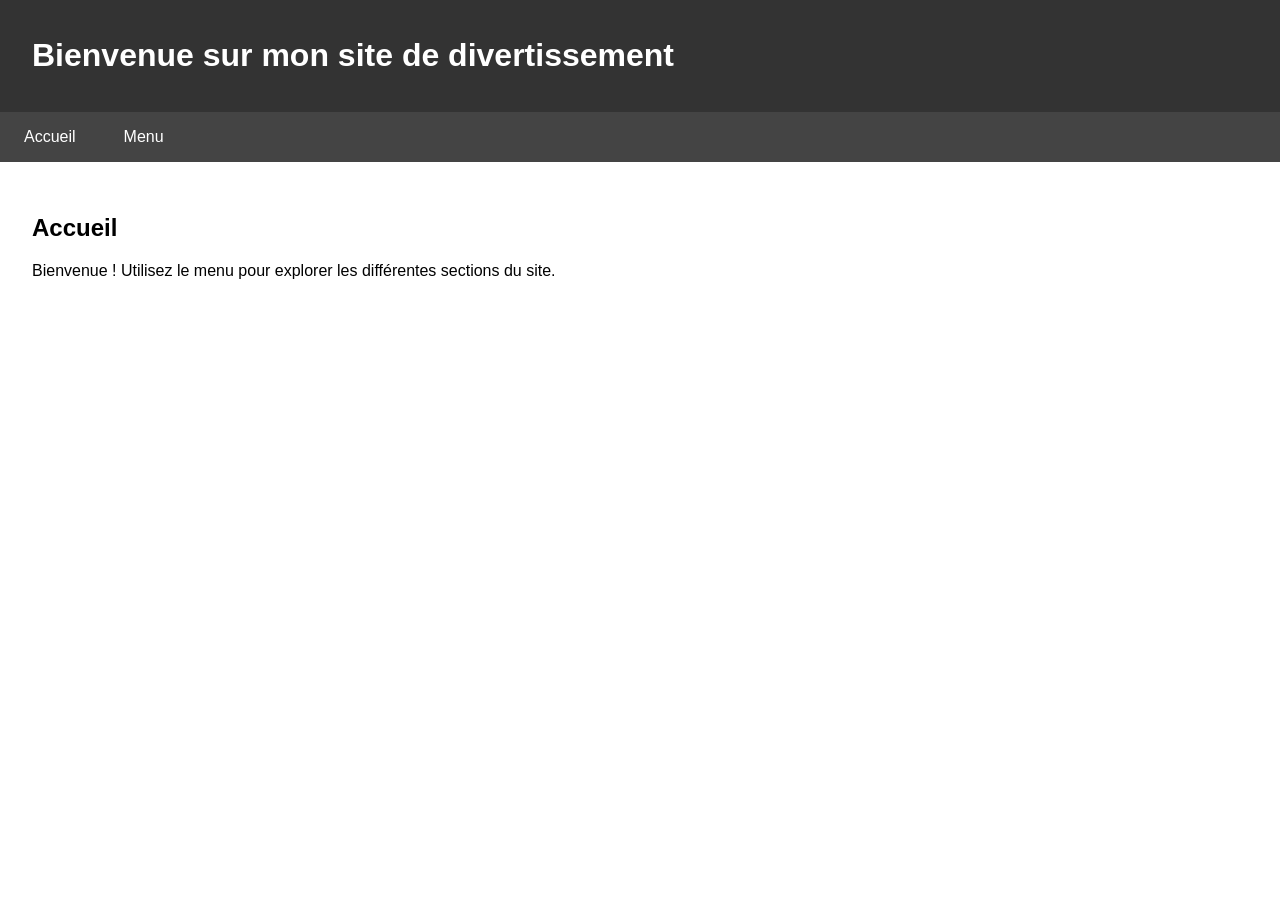
==== fichier.html @ d306f41f "base du site" ====
<!DOCTYPE html>
<html lang="fr">
<head>
    <meta charset="UTF-8">
    <meta name="viewport" content="width=device-width, initial-scale=1.0">
    <title>Site de Divertissement</title>
    <style>
        body { font-family: Arial, sans-serif; margin: 0; padding: 0; }
        header { background: #333; color: #fff; padding: 1em 2em; }
        nav { background: #444; }
        .menu { list-style: none; margin: 0; padding: 0; display: flex; }
        .menu > li { position: relative; }
        .menu > li > a { display: block; padding: 1em 1.5em; color: #fff; text-decoration: none; }
        .menu > li:hover { background: #555; }
        .submenu { display: none; position: absolute; left: 0; top: 100%; background: #555; min-width: 160px; }
        .submenu li a { padding: 1em; color: #fff; display: block; text-decoration: none; }
        .menu > li:hover .submenu { display: block; }
        main { padding: 2em; }
        .hidden { display: none; }
    </style>
    <script>
        function showSection(sectionId) {
            document.querySelectorAll('section').forEach(sec => sec.classList.add('hidden'));
            document.getElementById(sectionId).classList.remove('hidden');
        }
        window.onload = function() {
            showSection('accueil');
        }
    </script>
</head>
<body>
    <header>
        <h1>Bienvenue sur mon site de divertissement</h1>
    </header>
    <nav>
        <ul class="menu">
            <li><a href="#" onclick="showSection('accueil')">Accueil</a></li>
            <li>
                <a href="#">Menu</a>
                <ul class="submenu">
                    <li><a href="#" onclick="showSection('cv')">CV</a></li>
                    <li><a href="#" onclick="showSection('morpion')">Jeu : Morpion</a></li>
                    <!-- Ajoute d'autres liens ici -->
                </ul>
            </li>
        </ul>
    </nav>
    <main>
        <section id="accueil">
            <h2>Accueil</h2>
            <p>Bienvenue ! Utilisez le menu pour explorer les différentes sections du site.</p>
        </section>
        <section id="cv" class="hidden">
            <h2>Mon CV</h2>
            <p>Ici, vous pourrez consulter mon CV.</p>
        </section>
        <section id="morpion" class="hidden">
            <h2>Jeu : Morpion</h2>
            <p>Le jeu Morpion sera disponible ici prochainement.</p>
        </section>
    </main>
</body>
</html>
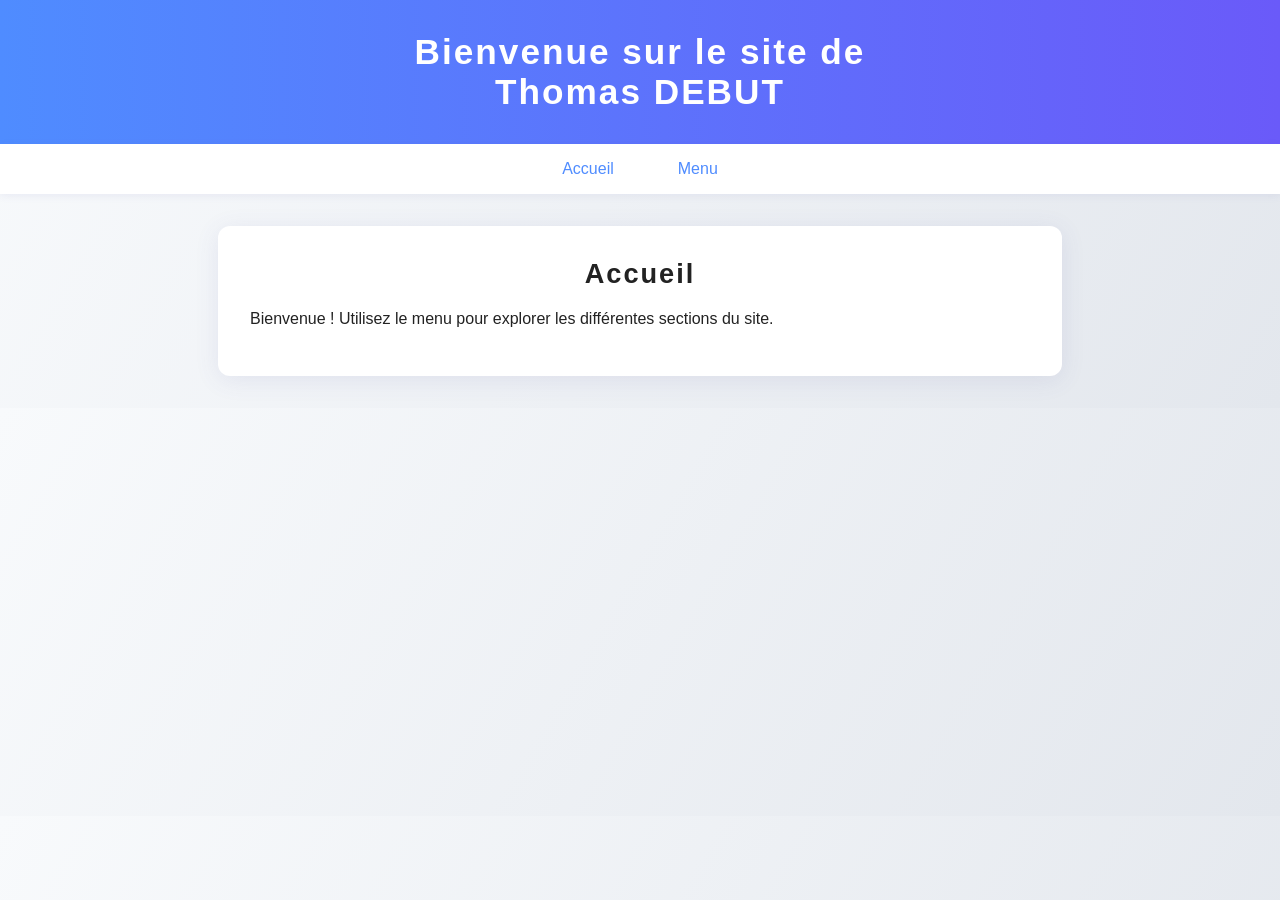
==== commit c74aeade: "avancement majeur dans la partie CV" ====
--- a/fichier.html
+++ b/fichier.html
@@ -4,20 +4,7 @@
     <meta charset="UTF-8">
     <meta name="viewport" content="width=device-width, initial-scale=1.0">
     <title>Site de Divertissement</title>
-    <style>
-        body { font-family: Arial, sans-serif; margin: 0; padding: 0; }
-        header { background: #333; color: #fff; padding: 1em 2em; }
-        nav { background: #444; }
-        .menu { list-style: none; margin: 0; padding: 0; display: flex; }
-        .menu > li { position: relative; }
-        .menu > li > a { display: block; padding: 1em 1.5em; color: #fff; text-decoration: none; }
-        .menu > li:hover { background: #555; }
-        .submenu { display: none; position: absolute; left: 0; top: 100%; background: #555; min-width: 160px; }
-        .submenu li a { padding: 1em; color: #fff; display: block; text-decoration: none; }
-        .menu > li:hover .submenu { display: block; }
-        main { padding: 2em; }
-        .hidden { display: none; }
-    </style>
+    <link rel="stylesheet" href="c.css">
     <script>
         function showSection(sectionId) {
             document.querySelectorAll('section').forEach(sec => sec.classList.add('hidden'));
@@ -30,7 +17,7 @@
 </head>
 <body>
     <header>
-        <h1>Bienvenue sur mon site de divertissement</h1>
+        <h1>Bienvenue sur le site de <br> Thomas DEBUT</h1>
     </header>
     <nav>
         <ul class="menu">
@@ -40,7 +27,6 @@
                 <ul class="submenu">
                     <li><a href="#" onclick="showSection('cv')">CV</a></li>
                     <li><a href="#" onclick="showSection('morpion')">Jeu : Morpion</a></li>
-                    <!-- Ajoute d'autres liens ici -->
                 </ul>
             </li>
         </ul>
@@ -52,12 +38,161 @@
         </section>
         <section id="cv" class="hidden">
             <h2>Mon CV</h2>
-            <p>Ici, vous pourrez consulter mon CV.</p>
+            <div class="cv-flex">
+                <div style="display:flex; flex-direction:column; align-items:center;">
+                    <img src="image/Bleu Vert CV Communication Marketing Moderne.png" alt="Mon CV">
+                    <a href="image/Bleu Vert CV Communication Marketing Moderne.pdf" download class="btn-cv" style="margin-top:1em;">Télécharger le CV PDF</a>
+                    <!-- Timeline sous le bouton PDF -->
+                    <div class="timeline" style="margin-top:2em; width:100%;">
+                        <div class="timeline-block">
+                            <h3 style="text-align:center; color:#4f8cff;">Mon parcours</h3>
+                            <ul style="list-style:none; padding:0; margin:0;">
+                                <li style="margin-bottom:1.2em;">
+                                    <div style="font-weight:bold; color:#222;">2024 - aujourd'hui</div>
+                                    <div>
+                                        Ingénieur en Génie Industriel et Informatique<br>
+                                        <a href="https://polytech.univ-amu.fr/" target="_blank" style="color:#4f8cff; text-decoration:underline;">
+                                            Polytech Marseille
+                                        </a>
+                                    </div>
+                                </li>
+                                <li style="margin-bottom:1.2em;">
+                                    <div style="font-weight:bold; color:#222;">2022 - 2024</div>
+                                    <div>
+                                        Parcours des écoles d'ingénieurs Polytech<br>
+                                        <a href="https://www.univ-smb.fr/polytech/" target="_blank" style="color:#4f8cff; text-decoration:underline;">
+                                            Polytech Annecy-Chambery
+                                        </a>
+                                    </div>
+                                </li>
+                                <li>
+                                    <div style="font-weight:bold; color:#222;">2020 - 2022</div>
+                                    <div>
+                                        Bac S spécialité Maths, Physique-chimie<br>
+                                        <a href="https://marlioz.ent.auvergnerhonealpes.fr/" target="_blank" style="color:#4f8cff; text-decoration:underline;">
+                                            Lycée Marlioz, Aix-les-Bains
+                                        </a>
+                                    </div>
+                                </li>
+                            </ul>
+                        </div>
+                    </div>
+                </div>
+                <div class="cv-recap">
+                    <h3 style="margin-top:0;">Contact</h3>
+                    <ul style="list-style:none; padding:0;">
+                        <li>
+                            <span class="copy-contact" data-copy="thomas.debut@outlook.fr" style="cursor:pointer;">
+                                <strong>Email :</strong> thomas.debut@outlook.fr
+                            </span>
+                        </li>
+                        <li>
+                            <span class="copy-contact" data-copy="07 83 50 33 00" style="cursor:pointer;">
+                                <strong>Téléphone :</strong> 07 83 50 33 00
+                            </span>
+                        </li>
+                        <li>
+                            <span class="copy-contact" data-copy="129 Avenue du Merlan, 13014 Marseille" style="cursor:pointer;">
+                                <strong>Adresse :</strong> 129 Avenue du Merlan, 13014 Marseille
+                            </span>
+                        </li>
+                        <li>
+                            <a href="https://www.linkedin.com/in/thomas-debut" target="_blank" style="display:flex;align-items:center;gap:0.5em;color:#4f8cff;text-decoration:none;font-weight:500;">
+                                <img src="https://cdn.jsdelivr.net/gh/simple-icons/simple-icons/icons/linkedin.svg" alt="LinkedIn" style="width:22px;height:22px;vertical-align:middle;">
+                                LinkedIn
+                            </a>
+                        </li>
+                    </ul>
+                    <div id="copyMsg" style="display:none;position:fixed;top:20px;right:20px;background:#4f8cff;color:#fff;padding:0.7em 1.2em;border-radius:8px;box-shadow:0 2px 8px rgba(80,80,160,0.10);z-index:2000;font-weight:500;">
+                        Copié !
+                    </div>
+                    <h3>Informations</h3>
+                    <ul style="list-style:none; padding:0;">
+                        <li><strong>Âge :</strong> 20 ans</li>
+                        <li><strong>Mobilité : </strong> Titulaire du permis B</li>
+                        <li><strong>Formation :</strong> Ingénieur en Génie Industriel et Informatique</li>
+                    </ul>
+                    <h3>Compétences</h3>
+                    <ul style="list-style:none; padding:0;">
+                        <li style="display:flex; align-items:center; gap:1em;">
+                            <span style="min-width:110px;">Python</span>
+                            <progress value="80" max="100" style="width:120px;"></progress>
+                        </li>
+                        <li style="display:flex; align-items:center; gap:1em;">
+                            <span style="min-width:110px;">Excel</span>
+                            <progress value="70" max="100" style="width:120px;"></progress>
+                        </li>
+                        <li style="display:flex; align-items:center; gap:1em;">
+                            <span style="min-width:110px;">Communication</span>
+                            <progress value="80" max="100" style="width:120px;"></progress>
+                        </li>
+                        <li style="display:flex; align-items:center; gap:1em;">
+                            <span style="min-width:110px;">Adaptation</span>
+                            <progress value="95" max="100" style="width:120px;"></progress>
+                        </li>
+                    </ul>
+                    <h3>Langues</h3>
+                    <ul style="list-style:none; padding:0;">
+                        <li>🇫🇷 Français (natif)</li>
+                        <li>🇬🇧 Anglais (C1)</li>
+                        <li>🇪🇸 Espagnol (A2)</li>
+                    </ul>
+                    <h3>Centres d’intérêt</h3>
+                    <ul style="list-style:none; padding:0;">
+                        <li>📚 Lecture</li>
+                        <li>🥾 Randonnée</li>
+                        <li>✈️ Voyage</li>
+                        <li>🏋️‍♂️ Musculation</li>
+                    </ul>
+                    <h3>Ma devise</h3>
+                    <blockquote style="font-style:italic;color:#4f8cff;">"Toujours apprendre, toujours avancer.(a changer)"</blockquote>
+                </div>
+            </div>
         </section>
         <section id="morpion" class="hidden">
             <h2>Jeu : Morpion</h2>
             <p>Le jeu Morpion sera disponible ici prochainement.</p>
         </section>
     </main>
+    <!-- Modale pour zoomer l'image -->
+    <div id="cvModal" class="modal">
+        <span class="close" id="closeModal">&times;</span>
+        <img class="modal-content" id="modalImg" src="" alt="Zoom CV">
+    </div>
+    <script>
+        // Zoom sur l'image du CV
+        document.addEventListener('DOMContentLoaded', function() {
+            var cvImg = document.querySelector('.cv-flex img');
+            var modal = document.getElementById('cvModal');
+            var modalImg = document.getElementById('modalImg');
+            var closeBtn = document.getElementById('closeModal');
+
+            cvImg.onclick = function() {
+                modal.style.display = "block";
+                modalImg.src = this.src;
+            }
+            closeBtn.onclick = function() {
+                modal.style.display = "none";
+            }
+            modal.onclick = function(e) {
+                if(e.target === modal) modal.style.display = "none";
+            }
+
+            // Copier contact
+            document.querySelectorAll('.copy-contact').forEach(function(el) {
+                el.addEventListener('click', function() {
+                    var text = el.getAttribute('data-copy');
+                    navigator.clipboard.writeText(text).then(function() {
+                        var msg = document.getElementById('copyMsg');
+                        msg.textContent = 'Copié : ' + text;
+                        msg.style.display = 'block';
+                        setTimeout(function() {
+                            msg.style.display = 'none';
+                        }, 1500);
+                    });
+                });
+            });
+        });
+    </script>
 </body>
 </html>
--- a/c.css
+++ b/c.css
@@ -0,0 +1,241 @@
+body {
+    font-family: 'Segoe UI', Arial, sans-serif;
+    margin: 0;
+    padding: 0;
+    background: linear-gradient(120deg, #f8fafc 0%, #e3e7ed 100%);
+    color: #222;
+}
+header {
+    background: linear-gradient(90deg, #4f8cff 0%, #6a5af9 100%);
+    color: #fff;
+    padding: 2em 0;
+    text-align: center;
+    box-shadow: 0 2px 8px rgba(80,80,160,0.08);
+}
+header h1 {
+    margin: 0;
+    font-size: 2.2em;
+    letter-spacing: 2px;
+}
+h2 {
+    margin: 0px 0 20px 0;
+    font-size: 1.7em;
+    letter-spacing: 2px;
+    text-align: center;
+}
+nav {
+    background: #fff;
+    box-shadow: 0 2px 8px rgba(80,80,160,0.08);
+}
+.menu {
+    list-style: none;
+    margin: 0;
+    padding: 0;
+    display: flex;
+    justify-content: center;
+}
+.menu > li {
+    position: relative;
+}
+.menu > li > a {
+    display: block;
+    padding: 1em 2em;
+    color: #4f8cff;
+    text-decoration: none;
+    font-weight: 500;
+    transition: background 0.2s, color 0.2s;
+    border-radius: 6px 6px 0 0;
+}
+.menu > li:hover > a,
+.menu > li > a:focus {
+    background: #e3e7ed;
+    color: #6a5af9;
+}
+.submenu {
+    display: none;
+    position: absolute;
+    left: 0;
+    top: 100%;
+    background: #fff;
+    min-width: 180px;
+    box-shadow: 0 4px 16px rgba(80,80,160,0.12);
+    border-radius: 0 0 8px 8px;
+    z-index: 10;
+}
+.menu > li:hover .submenu {
+    display: block;
+}
+.submenu li a {
+    padding: 1em;
+    color: #4f8cff;
+    display: block;
+    text-decoration: none;
+    transition: background 0.2s, color 0.2s;
+    border-radius: 0 0 8px 8px;
+}
+.submenu li a:hover,
+.submenu li a:focus {
+    background: #e3e7ed;
+    color: #6a5af9;
+}
+main {
+    padding: 2em;
+    max-width: 780px; /* au lieu de 700px */
+    margin: 2em auto;
+    background: #fff;
+    border-radius: 12px;
+    box-shadow: 0 4px 24px rgba(80,80,160,0.10);
+}
+section {
+    animation: fadeIn 0.5s;
+}
+@keyframes fadeIn {
+    from { opacity: 0; transform: translateY(20px);}
+    to { opacity: 1; transform: translateY(0);}
+}
+.hidden {
+    display: none;
+}
+.cv-flex {
+    display: flex;
+    gap: 2em;
+    align-items: flex-start;
+    flex-wrap: wrap;
+}
+.cv-flex img {
+    max-width: 450px;
+    width: 100%;
+    height: auto;
+    border-radius: 10px;
+    box-shadow: 0 2px 12px rgba(80,80,160,0.12);
+}
+.cv-recap {
+    flex: 0 0 260px; /* largeur fixe plus petite */
+    min-width: 180px;
+    max-width: 260px;
+    background: #f8fafc;
+    border-radius: 12px; /* arrondi plus marqué */
+    box-shadow: 0 2px 12px rgba(80,80,160,0.08);
+    padding: 1.2em 1em;
+    border-left: 4px solid #4f8cff; /* bordure colorée à gauche */
+    transition: box-shadow 0.2s;
+}
+.cv-recap:hover {
+    box-shadow: 0 4px 24px rgba(80,80,160,0.15);
+}
+/* Modale zoom image CV */
+.modal {
+    display: none;
+    position: fixed;
+    z-index: 1000;
+    left: 0; top: 0;
+    width: 100vw; height: 100vh;
+    background: rgba(0,0,0,0.7);
+    justify-content: center;
+    align-items: center;
+}
+.modal-content {
+    max-width: 90vw;
+    max-height: 90vh;
+    border-radius: 12px;
+    box-shadow: 0 4px 24px rgba(80,80,160,0.20);
+    display: block;
+    margin: auto;
+}
+.close {
+    position: absolute;
+    top: 30px;
+    right: 40px;
+    color: #fff;
+    font-size: 3em;
+    font-weight: bold;
+    cursor: pointer;
+    z-index: 1001;
+    transition: color 0.2s;
+}
+.close:hover {
+    color: #4f8cff;
+}
+/* Animation bouton PDF */
+.btn-cv {
+    display: inline-block;
+    background: #4f8cff;
+    color: #fff;
+    padding: 0.7em 1.2em;
+    border-radius: 8px;
+    text-decoration: none;
+    font-weight: 500;
+    box-shadow: 0 2px 8px rgba(80,80,160,0.10);
+    transition: transform 0.2s, background 0.2s;
+}
+.btn-cv:hover {
+    transform: scale(1.08);
+    background: #6a5af9;
+}
+
+/* Animation compétences */
+.cv-recap ul li[style*="display:flex"]:hover {
+    background: #e3e7ed;
+    border-radius: 6px;
+    transform: translateX(8px);
+    transition: background 0.2s, transform 0.2s;
+}
+.cv-recap ul li[style*="display:flex"] span {
+    transition: text-decoration 0.2s;
+}
+.cv-recap ul li[style*="display:flex"]:hover span {
+    text-decoration: underline;
+}
+
+/* Animation centres d’intérêt */
+.cv-recap ul li:hover {
+    color: #1d7fee;
+    transition: color 0.2s;
+}
+
+/* Timeline styles */
+.timeline-block {
+    flex: 0 0 95%;
+    max-width: 420px; /* largeur maximale du bloc */
+    background: #f8fafc;
+    border-radius: 12px;
+    box-shadow: 0 2px 12px rgba(80,80,160,0.08);
+    padding: 1.2em 1em;
+    margin-top: 2em;
+    border-left: 4px solid #4f8cff;
+    transition: box-shadow 0.2s;
+}
+.timeline-block:hover {
+    box-shadow: 0 4px 24px rgba(80,80,160,0.15);
+}
+.timeline-block h3 {
+    margin-top: 0;
+    margin-bottom: 1em;
+}
+.timeline-block ul li {
+    padding-left: 0.5em;
+}
+
+@media (max-width: 700px) {
+    main {
+        padding: 1em;
+        margin: 1em;
+    }
+    .menu {
+        flex-direction: column;
+        align-items: stretch;
+    }
+    .menu > li > a {
+        padding: 1em;
+        border-radius: 6px;
+    }
+}
+@media (max-width: 900px) {
+    .cv-flex {
+        flex-direction: column;
+        gap: 1em;
+    }
+    .cv-flex img {
+        max-width: 100%;
+    }
+}
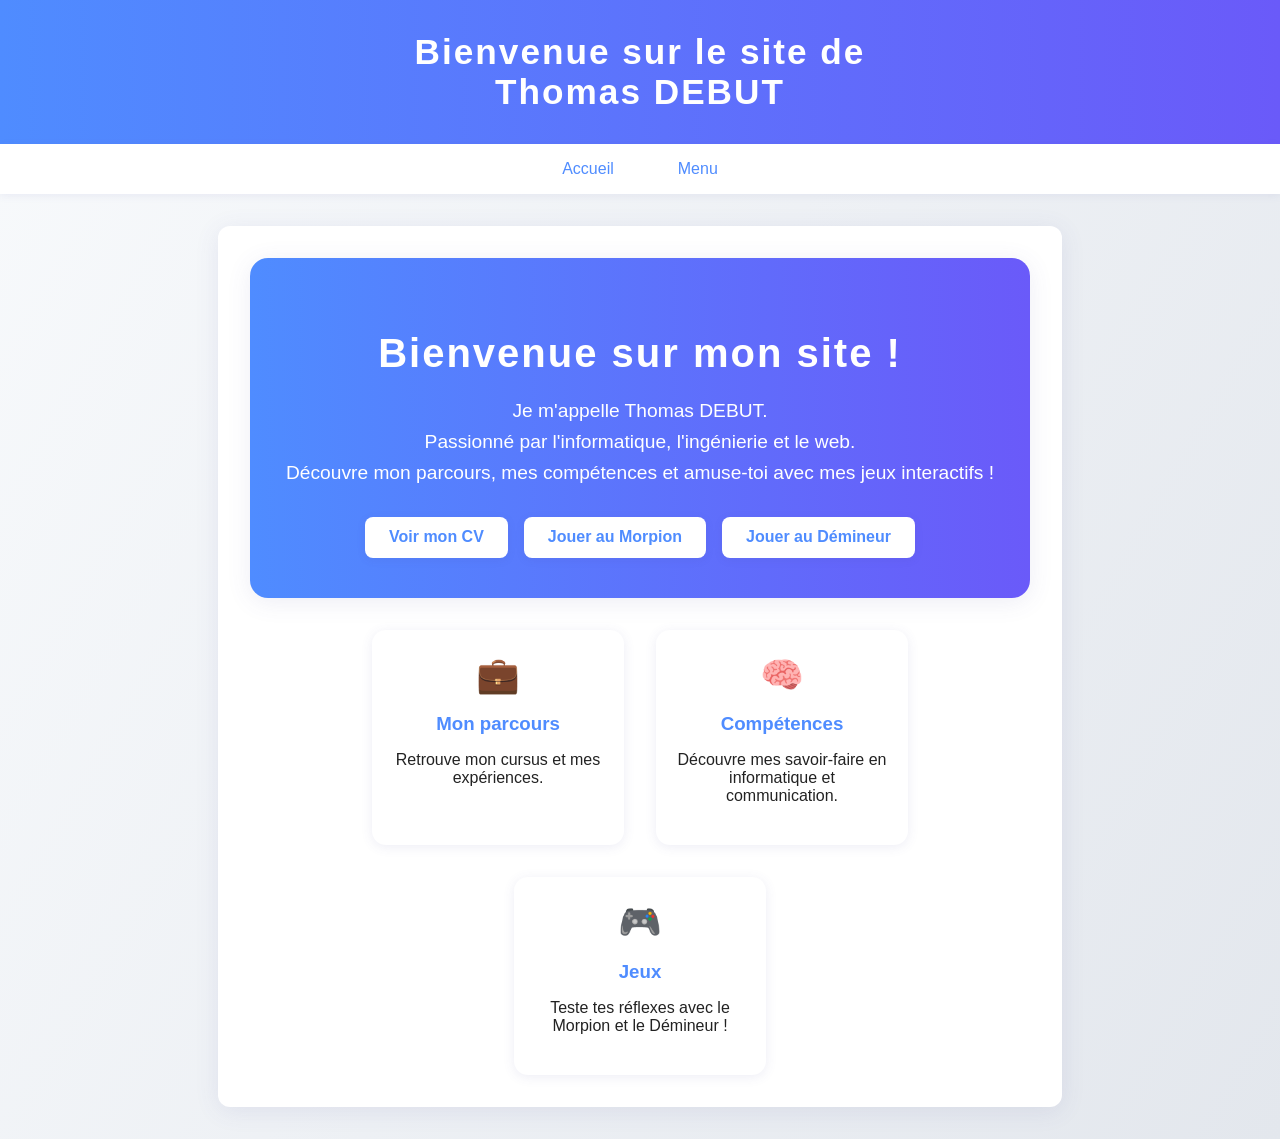
==== commit 5a493b20: "bcp d'avancé, ajout du jeu de morpion + page d'acceuil" ====
--- a/fichier.html
+++ b/fichier.html
@@ -5,6 +5,7 @@
     <meta name="viewport" content="width=device-width, initial-scale=1.0">
     <title>Site de Divertissement</title>
     <link rel="stylesheet" href="c.css">
+    <script src="j.js" defer></script>
     <script>
         function showSection(sectionId) {
             document.querySelectorAll('section').forEach(sec => sec.classList.add('hidden'));
@@ -27,14 +28,43 @@
                 <ul class="submenu">
                     <li><a href="#" onclick="showSection('cv')">CV</a></li>
                     <li><a href="#" onclick="showSection('morpion')">Jeu : Morpion</a></li>
+                    <li><a href="#" onclick="showSection('demineur')">Jeu : Démineur</a></li>
                 </ul>
             </li>
         </ul>
     </nav>
     <main>
         <section id="accueil">
-            <h2>Accueil</h2>
-            <p>Bienvenue ! Utilisez le menu pour explorer les différentes sections du site.</p>
+            <div class="accueil-hero">
+                <h1>Bienvenue sur mon site !</h1>
+                <p class="accueil-desc">
+                    Je m'appelle Thomas DEBUT.<br>
+                    Passionné par l'informatique, l'ingénierie et le web.<br>
+                    Découvre mon parcours, mes compétences et amuse-toi avec mes jeux interactifs !
+                </p>
+                <div class="accueil-btns">
+                    <a href="#" onclick="showSection('cv')" class="btn-hero">Voir mon CV</a>
+                    <a href="#" onclick="showSection('morpion')" class="btn-hero">Jouer au Morpion</a>
+                    <a href="#" onclick="showSection('demineur')" class="btn-hero">Jouer au Démineur</a>
+                </div>
+            </div>
+            <div class="accueil-cards">
+                <div class="card">
+                    <span class="emoji">💼</span>
+                    <h3>Mon parcours</h3>
+                    <p>Retrouve mon cursus et mes expériences.</p>
+                </div>
+                <div class="card">
+                    <span class="emoji">🧠</span>
+                    <h3>Compétences</h3>
+                    <p>Découvre mes savoir-faire en informatique et communication.</p>
+                </div>
+                <div class="card">
+                    <span class="emoji">🎮</span>
+                    <h3>Jeux</h3>
+                    <p>Teste tes réflexes avec le Morpion et le Démineur !</p>
+                </div>
+            </div>
         </section>
         <section id="cv" class="hidden">
             <h2>Mon CV</h2>
@@ -79,7 +109,8 @@
                     </div>
                 </div>
                 <div class="cv-recap">
-                    <h3 style="margin-top:0;">Contact</h3>
+                    <h2 style="margin-top:0; color:#4f8cff; text-align:center;">À propos de moi</h2>
+                    <h3>Contact</h3>
                     <ul style="list-style:none; padding:0;">
                         <li>
                             <span class="copy-contact" data-copy="thomas.debut@outlook.fr" style="cursor:pointer;">
@@ -151,7 +182,29 @@
         </section>
         <section id="morpion" class="hidden">
             <h2>Jeu : Morpion</h2>
-            <p>Le jeu Morpion sera disponible ici prochainement.</p>
+            <div id="morpion-game" style="display:flex;flex-direction:column;align-items:center;">
+                <div id="morpion-board" style="display:grid;grid-template-columns:repeat(3,70px);grid-template-rows:repeat(3,70px);gap:8px;margin-bottom:1em;">
+                    <!-- Les cases seront générées par JS -->
+                </div>
+                <div id="morpion-status" style="font-weight:bold;color:#4f8cff;margin-bottom:1em;">À toi de jouer !</div>
+                <button id="morpion-reset" style="background:#4f8cff;color:#fff;padding:0.5em 1.2em;border:none;border-radius:8px;cursor:pointer;font-weight:500;">Recommencer</button>
+            </div>
+        </section>
+        <section id="demineur" class="hidden">
+            <h2>Jeu : Démineur</h2>
+            <div id="demineur-game" style="display:flex;flex-direction:column;align-items:center;">
+                <div style="margin-bottom:1em;">
+                    <label for="demineur-diff" style="font-weight:500;">Difficulté :</label>
+                    <select id="demineur-diff" style="padding:0.3em 1em;border-radius:6px;">
+                        <option value="facile">Facile (6x6, 6 mines)</option>
+                        <option value="moyen">Moyen (8x8, 12 mines)</option>
+                        <option value="difficile">Difficile (10x10, 20 mines)</option>
+                    </select>
+                    <button id="demineur-reset" style="background:#4f8cff;color:#fff;padding:0.5em 1.2em;border:none;border-radius:8px;cursor:pointer;font-weight:500;margin-left:1em;">Nouvelle partie</button>
+                </div>
+                <div id="demineur-board" style="margin-bottom:1em;"></div>
+                <div id="demineur-status" style="font-weight:bold;color:#4f8cff;"></div>
+            </div>
         </section>
     </main>
     <!-- Modale pour zoomer l'image -->
--- a/c.css
+++ b/c.css
@@ -216,6 +216,83 @@
     padding-left: 0.5em;
 }
 
+/* Accueil styles */
+.accueil-hero {
+    background: linear-gradient(90deg, #4f8cff 0%, #6a5af9 100%);
+    color: #fff;
+    padding: 2.5em 1em 2em 1em;
+    border-radius: 18px;
+    text-align: center;
+    margin-bottom: 2em;
+    box-shadow: 0 4px 24px rgba(80,80,160,0.10);
+    animation: fadeIn 0.8s;
+}
+.accueil-hero h1 {
+    font-size: 2.5em;
+    margin-bottom: 0.5em;
+    letter-spacing: 2px;
+}
+.accueil-desc {
+    font-size: 1.2em;
+    margin-bottom: 1.5em;
+    line-height: 1.6;
+}
+.accueil-btns {
+    display: flex;
+    justify-content: center;
+    gap: 1em;
+    flex-wrap: wrap;
+}
+.btn-hero {
+    background: #fff;
+    color: #4f8cff;
+    padding: 0.7em 1.5em;
+    border-radius: 8px;
+    font-weight: 600;
+    text-decoration: none;
+    box-shadow: 0 2px 8px rgba(80,80,160,0.10);
+    transition: background 0.2s, color 0.2s, transform 0.2s;
+    margin-bottom: 0.5em;
+}
+.btn-hero:hover {
+    background: #e3e7ed;
+    color: #6a5af9;
+    transform: scale(1.07);
+}
+.accueil-cards {
+    display: flex;
+    gap: 2em;
+    justify-content: center;
+    flex-wrap: wrap;
+    margin-top: 1em;
+}
+.card {
+    background: #fff;
+    border-radius: 14px;
+    box-shadow: 0 2px 12px rgba(80,80,160,0.10);
+    padding: 1.5em 1em;
+    width: 220px;
+    text-align: center;
+    transition: box-shadow 0.2s, transform 0.2s;
+    animation: fadeIn 1.2s;
+}
+.card:hover {
+    box-shadow: 0 6px 24px rgba(80,80,160,0.18);
+    transform: translateY(-6px) scale(1.04);
+}
+.card .emoji {
+    font-size: 2.2em;
+    display: block;
+    margin-bottom: 0.5em;
+}
+.card h3 {
+    margin: 0.5em 0 0.3em 0;
+    color: #4f8cff;
+}
+.card p {
+    color: #222;
+    font-size: 1em;
+}
 @media (max-width: 700px) {
     main {
         padding: 1em;
@@ -229,6 +306,14 @@
         padding: 1em;
         border-radius: 6px;
     }
+    .accueil-cards {
+        flex-direction: column;
+        align-items: center;
+        gap: 1em;
+    }
+    .card {
+        width: 90%;
+    }
 }
 @media (max-width: 900px) {
     .cv-flex {
@@ -238,4 +323,10 @@
     .cv-flex img {
         max-width: 100%;
     }
+}
+.demineur-cell {
+    box-sizing: border-box;
+}
+.demineur-cell:hover {
+    background: #dbeafe;
 }
